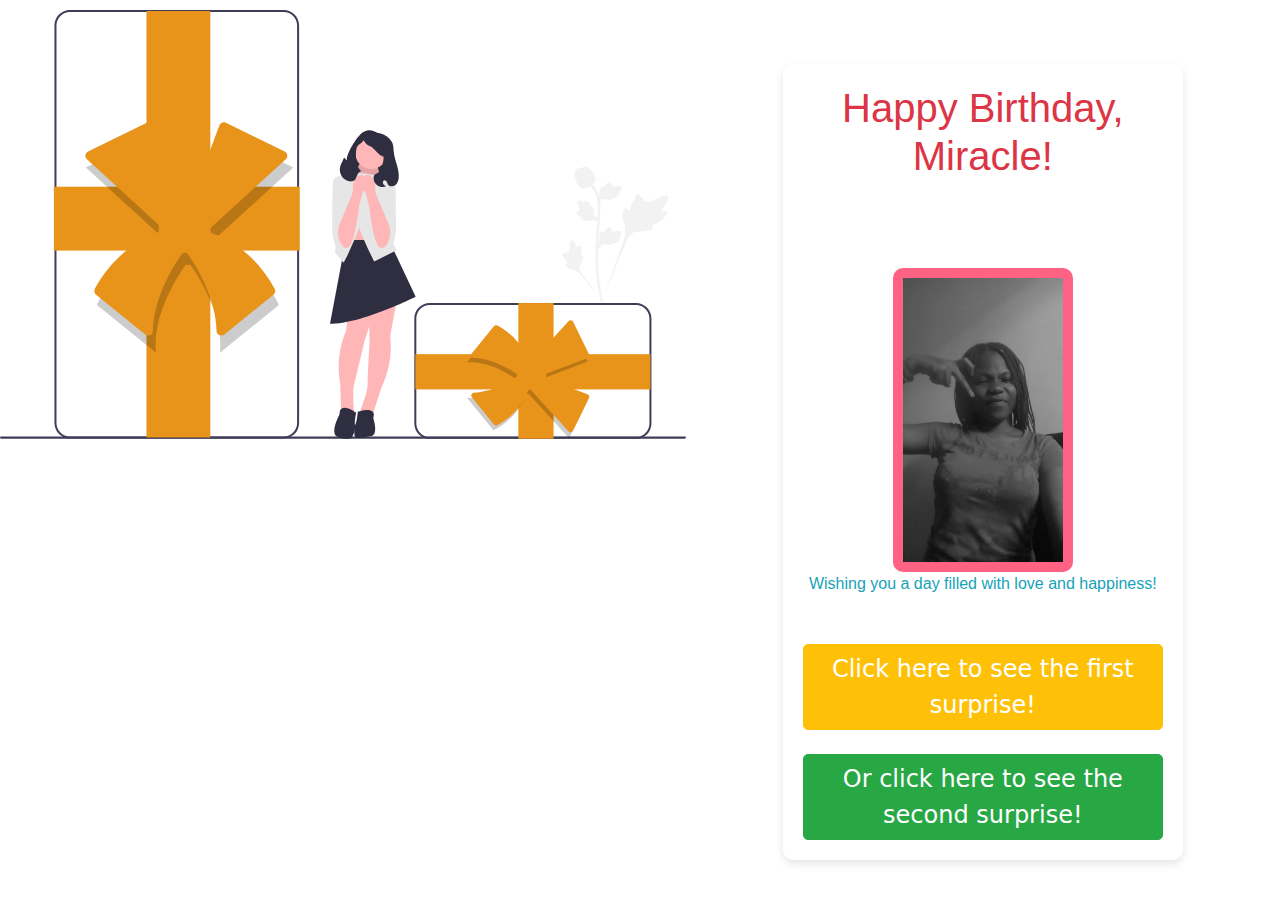
==== index.html @ 995c752d "first commit" ====
<!DOCTYPE html>
<html lang="en">
<head>
    <meta charset="UTF-8">
    <meta name="viewport" content="width=device-width, initial-scale=1.0">
    <title>Happy Birthday, Miracle!</title>
    <link rel="stylesheet" href="https://stackpath.bootstrapcdn.com/bootstrap/4.5.2/css/bootstrap.min.css">
    <link href="https://fonts.googleapis.com/css2?family=Homemade+Apple&family=Short+Stack&display=swap" rel="stylesheet">
    <!-- <script>
        window.onload = function() {
            alert("No vex abeg na the small thing wey i fit think of be this (Your Friend: ZUKI 😜)");
        };
        
    </script> -->
    <style>
        body {
            /*background-color: #f8f9fa;*/
            /*background: url(/images/miracle1.jpeg) no-repeat no-repeat center;*/
            /*background-position: center;*/
            /*height: 100%;*/
            /*background-size: cover;*/
            /*font-family: 'Homemade Apple', cursive;*/
            /*width: 100%;*/
            /*margin: 0;*/
            width: 100%;
            height: 100%;
            background-size: cover;
            background-position: center;
            animation: backgroundAnimation 10s infinite alternate;
        }
        @keyframes backgroundAnimation {
            0% { background-image: url('/images/miracle1.jpeg'); }
            25% { background-image: url('/images/2151025784.jpg'); }
            50% { background-image: url('/images/IMG-20240214-WA0005.jpg'); }
            75% { background-image: url('/images/IMG-20240214-WA0005.jpg'); }
            100% { background-image: url('/images/IMG-20240214-WA0005.jpg'); }
        }
        .container {
            text-align: center;
            padding-top: 50px;
            background-color: #fff;
            padding: 20px;
            background-color: #fff;
            box-shadow: 0 4px 8px rgba(0, 0, 0, 0.1);
            border-radius: 10px;
            max-width: 400px;
            margin: 0 auto;
            margin-top: 5%;
            overflow: hidden;
        }
        .link {
            text-decoration: none;
            color: #fff;
            font-size: 24px;
            font-family:system-ui, -apple-system, BlinkMacSystemFont, 'Segoe UI', Roboto, Oxygen, Ubuntu, Cantarell, 'Open Sans', 'Helvetica Neue', sans-serif ;
            border-radius: 5px;
        }
        .animated-text {
            animation: blinker 1.5s linear infinite;
        }
        .surprise-link {
            animation: bounce 2s infinite;
        }
        @keyframes blinker {
            50% {
                opacity: 0;
            }
        }
        @keyframes bounce {
            0%, 20%, 50%, 80%, 100% {
                transform: translateY(0);
            }
            40% {
                transform: translateY(-30px);
            }
            60% {
                transform: translateY(-15px);
            }
        }
        .balloons {
        position: fixed;
        bottom: -100px;
        text-align: center;
        justify-content: center;
        place-items: center;
        align-items: center;
        margin-left: 50px;
        z-index: 1;
        animation: floaty 20s ease-in infinite;
    }

    @keyframes floaty {
        0% {
            bottom: -100px;
        }

        100% {
            bottom: 100vh;
        }
    }

    .balloon {
        font-size: 3rem;
        animation: balloon-float 5s ease-in-out infinite, balloon-scale 3s alternate infinite;
        display: inline-block;
        margin: 1rem;
    }

    @keyframes balloon-float {
        0% {
            transform: translateY(0) rotate(0deg);
        }

        50% {
            transform: translateY(-30vh) rotate(20deg);
        }

        100% {
            transform: translateY(0) rotate(0deg);
        }
    }

    @keyframes balloon-scale {
        0% {
            transform: scale(1);
        }

        100% {
            transform: scale(1.2);
        }
    }
    .img-div img{
        width: 100%;
        margin: auto;
        padding-top: 10px;

    }
    @media only screen and (min-width: 600px) and (max-width: 900px) {
    .big-container {
        flex-direction: column;
        margin: auto;
        align-items: center;
    }
    .img-div img{
        display: none;
    }
}
@media only screen and (max-width: 600px) {
    .big-container {
        flex-direction: column-reverse;
    }
    .balloons{
        margin: 0;
    }
    .img-div img{
        display: none;
    }
    .container{
        min-width: 50%;
        overflow: hidden;
    }
}
    </style>
</head>
<body>
    <div class="big-container d-flex">
        <div class="img-div">
            <img src="images/undraw_gifts_0ceh.svg" alt="">
        </div>
    <div class="container">
        
        <div class="div-2">
            <h1 class="text-danger mb-5 animated-text">Happy Birthday, Miracle!</h1>
            <img src="images/IMG-20240214-WA0002.jpg" height="10%" width="50%" style="border:10px solid #FF6384; margin-top:40px; border-radius: 10px;" alt="">
        <p class="text-info mb-5">Wishing you a day filled with love and happiness!</p>
        </div>
        <a href="page1.html" class="link surprise-link btn btn-warning" >Click here to see the first surprise!</a><br><br>
        <a href="page2.html" class="link surprise-link btn btn-success">Or click here to see the second surprise!</a>
    </div>
    <div class="balloons">
    <span class="balloon" style="color: #FF6384;">🎈</span>
    <span class="balloon" style="color: #36A2EB;">🎈</span>
    <span class="balloon" style="color: #FFCE56;">🎉</span>
    <span class="balloon" style="color: #4BC0C0;">🎉</span>
    <span class="balloon" style="color: #9966FF;">🎈</span>
    <span class="balloon" style="color: #FF9F40;">🎈</span>
</div>
    </div>
    
    <script src="https://code.jquery.com/jquery-3.5.1.slim.min.js"></script>
    <script src="https://cdn.jsdelivr.net/npm/@popperjs/core@2.5.2/dist/umd/popper.min.js"></script>
    <script src="https://stackpath.bootstrapcdn.com/bootstrap/4.5.2/js/bootstrap.min.js"></script>
    <script>
        // Additional JavaScript for animation
        $(document).ready(function() {
            // Add animations to links on hover
            $('.link').hover(
                function() { $(this).addClass('text-warning'); },
                function() { $(this).removeClass('text-warning'); }
            );
        });
    </script>
</body>
</html>
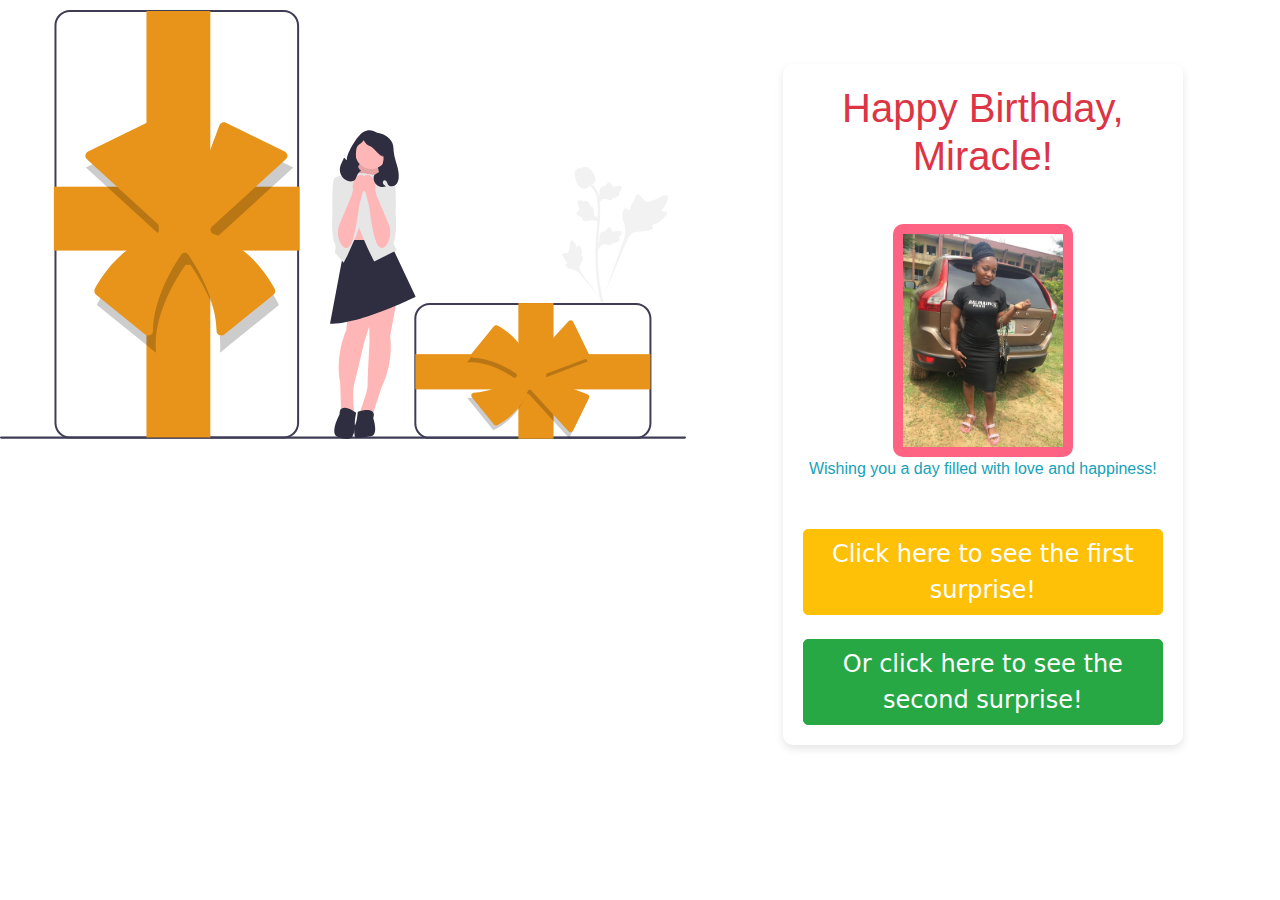
==== commit e8fd1ae6: "first commit" ====
--- a/index.html
+++ b/index.html
@@ -6,12 +6,12 @@
     <title>Happy Birthday, Miracle!</title>
     <link rel="stylesheet" href="https://stackpath.bootstrapcdn.com/bootstrap/4.5.2/css/bootstrap.min.css">
     <link href="https://fonts.googleapis.com/css2?family=Homemade+Apple&family=Short+Stack&display=swap" rel="stylesheet">
-    <!-- <script>
+    <script>
         window.onload = function() {
             alert("No vex abeg na the small thing wey i fit think of be this (Your Friend: ZUKI 😜)");
         };
         
-    </script> -->
+    </script>
     <style>
         body {
             /*background-color: #f8f9fa;*/
@@ -24,16 +24,16 @@
             /*margin: 0;*/
             width: 100%;
             height: 100%;
-            background-size: cover;
+            background-size: contain;
             background-position: center;
             animation: backgroundAnimation 10s infinite alternate;
         }
         @keyframes backgroundAnimation {
-            0% { background-image: url('/images/miracle1.jpeg'); }
-            25% { background-image: url('/images/2151025784.jpg'); }
-            50% { background-image: url('/images/IMG-20240214-WA0005.jpg'); }
-            75% { background-image: url('/images/IMG-20240214-WA0005.jpg'); }
-            100% { background-image: url('/images/IMG-20240214-WA0005.jpg'); }
+            0% { background-image: url('images/miracle1.jpeg'); }
+            25% { background-image: url('images/WhatsApp\ Image\ 2024-05-18\ at\ 1.01.23\ PM.jpeg'); }
+            50% { background-image: url('images/WhatsApp\ Image\ 2024-05-18\ at\ 1.01.23\ PM\ \(1\).jpeg'); }
+            75% { background-image: url('images/WhatsApp\ Image\ 2024-05-18\ at\ 1.01.24\ PM.jpeg'); }
+            100% { background-image: url('images/WhatsApp\ Image\ 2024-05-18\ at\ 1.01.24\ PM\ \(2\).jpeg'); }
         }
         .container {
             text-align: center;
@@ -170,8 +170,8 @@
     <div class="container">
         
         <div class="div-2">
-            <h1 class="text-danger mb-5 animated-text">Happy Birthday, Miracle!</h1>
-            <img src="images/IMG-20240214-WA0002.jpg" height="10%" width="50%" style="border:10px solid #FF6384; margin-top:40px; border-radius: 10px;" alt="">
+            <h1 class="text-danger mb-1 animated-text">Happy Birthday, Miracle!</h1>
+            <img src="images/WhatsApp Image 2024-05-18 at 1.01.24 PM (1).jpeg" height="10%" width="50%" style="border:10px solid #FF6384; margin-top:40px; border-radius: 10px;" alt="">
         <p class="text-info mb-5">Wishing you a day filled with love and happiness!</p>
         </div>
         <a href="page1.html" class="link surprise-link btn btn-warning" >Click here to see the first surprise!</a><br><br>
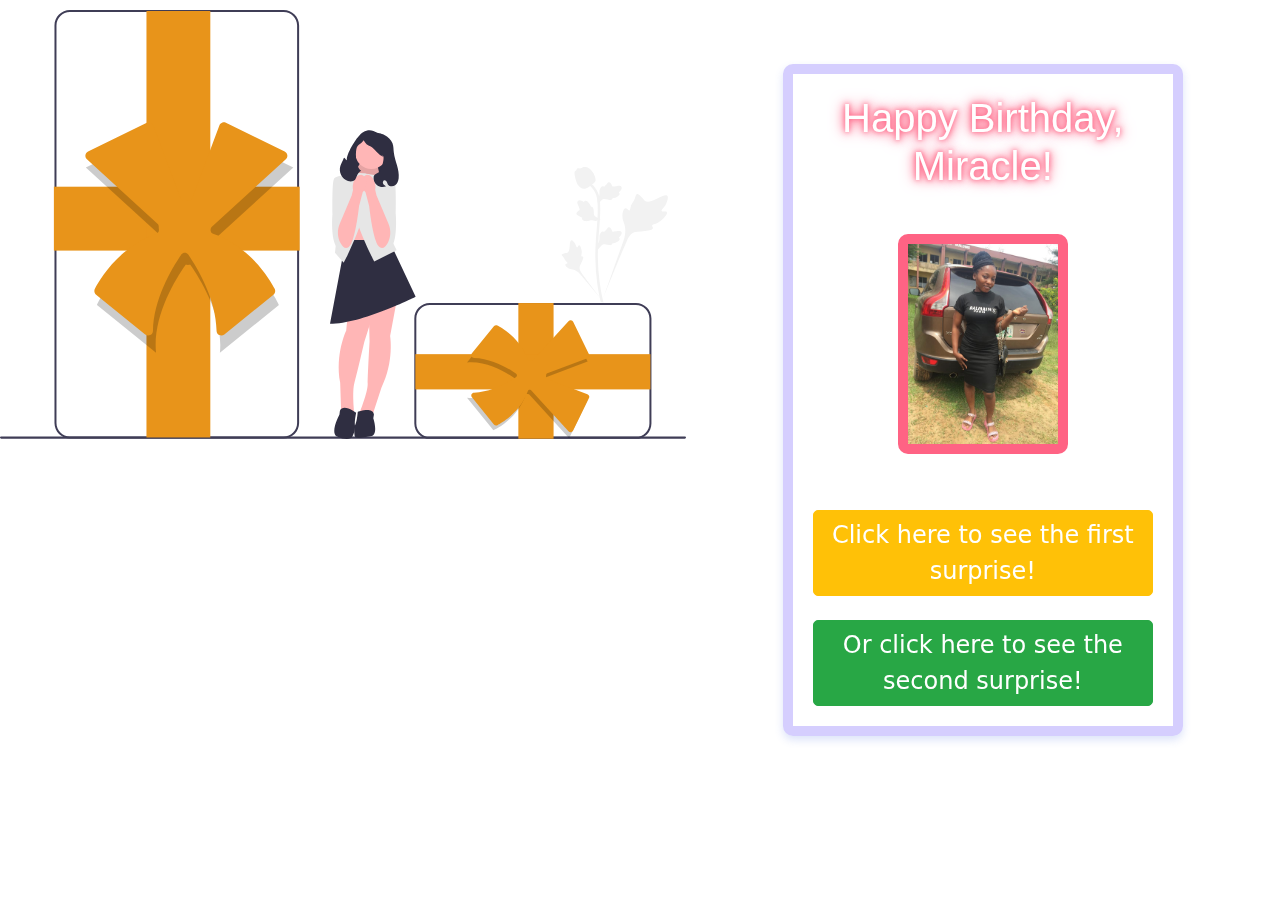
==== commit 47e8661c: "first commit" ====
--- a/index.html
+++ b/index.html
@@ -27,6 +27,7 @@
             background-size: contain;
             background-position: center;
             animation: backgroundAnimation 10s infinite alternate;
+    
         }
         @keyframes backgroundAnimation {
             0% { background-image: url('images/miracle1.jpeg'); }
@@ -38,10 +39,11 @@
         .container {
             text-align: center;
             padding-top: 50px;
-            background-color: #fff;
+            background-color: transparent;
+            border: 10px solid rgba(172, 158, 253, 0.5);
+            backdrop-filter: blur(15px);
             padding: 20px;
-            background-color: #fff;
-            box-shadow: 0 4px 8px rgba(0, 0, 0, 0.1);
+            box-shadow: 0 4px 8px rgba(80, 114, 224, 0.199);
             border-radius: 10px;
             max-width: 400px;
             margin: 0 auto;
@@ -57,6 +59,8 @@
         }
         .animated-text {
             animation: blinker 1.5s linear infinite;
+            text-shadow: 0 0 5px #FF6384, 0 0 10px #FF6384, 0 0 15px #FF6384;
+            
         }
         .surprise-link {
             animation: bounce 2s infinite;
@@ -158,6 +162,11 @@
     .container{
         min-width: 50%;
         overflow: hidden;
+        scale: 0.8;
+        overflow: hidden;
+    }
+    body{
+       background-size: cover;
     }
 }
     </style>
@@ -170,9 +179,9 @@
     <div class="container">
         
         <div class="div-2">
-            <h1 class="text-danger mb-1 animated-text">Happy Birthday, Miracle!</h1>
+            <h1 class="text-white mb-1 animated-text">Happy Birthday, Miracle!</h1>
             <img src="images/WhatsApp Image 2024-05-18 at 1.01.24 PM (1).jpeg" height="10%" width="50%" style="border:10px solid #FF6384; margin-top:40px; border-radius: 10px;" alt="">
-        <p class="text-info mb-5">Wishing you a day filled with love and happiness!</p>
+        <p class="text-white mb-2">Wishing you a day filled with love and happiness!</p>
         </div>
         <a href="page1.html" class="link surprise-link btn btn-warning" >Click here to see the first surprise!</a><br><br>
         <a href="page2.html" class="link surprise-link btn btn-success">Or click here to see the second surprise!</a>
